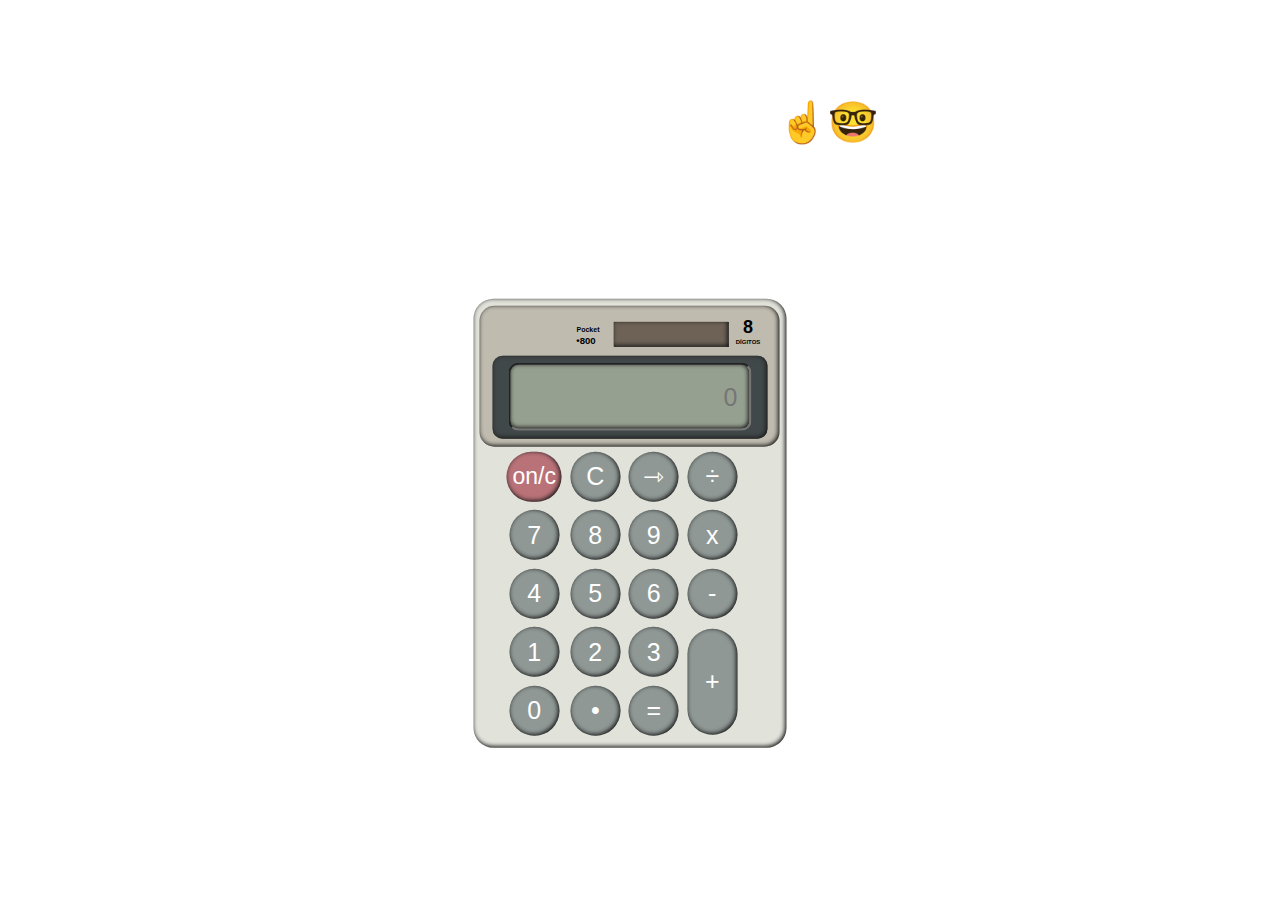
==== Calcula a dor.html @ 2ce4e1eb "primeiro commit" ====
<!DOCTYPE html>
<html lang="en">
<head>
	<meta charset="UTF-8">
	<meta name="viewport" content="width=device-width, initial-scale=1.0">
	<title>Calculadora☝🤓</title>
	    <link rel="stylesheet" href="style.css">
</head>
<body>
	<div class="cabecalho">
		<h1>Minha Calculadora☝🤓</h1>
	</div>
	<div class="envelope">
	 <div class="envelope2">		
	<div class="teste">

	</div>
	<div class="envelope9">
		<h1>DÍGITOS</h1>
	</div>
	<div class="envelope6">
		<h1>8</h1>
	</div>
	<div class="envelope8">
		<h1>•800</h1>
	</div>
	<div class="envelope7">
	<h1>Pocket</h1>
	</div>
	<div class="envelope5">
		<h1><img src="./imagem/espiral.png" alt=""></h1>
</div>
<div class="envelope4">
	<h1></h1>
	<h2>⠀</h2>
</div>


	 <div class="calculadora">

		<div class="envelope3">
			<input name="numeros" id="total" placeholder="0" >
		</div>
	
		<h1></h1>
	 </div></div>

			<table>
				<tr>
					<td><button class="c" onclick="clean()">on/c</button></td>
					<td><button class="bolinha" onclick="clean()">C</button></td>
					<td colspan="0,5"><button class="bolinha" onclick="back()">⇾</button></td>
					<td><button class="bolinha" onclick="insert('/')">÷</button></td>
				</tr>
				<tr>
					<td><button class="bolinha" onclick="insert('7')">7</button></td>
					<td><button class="bolinha" onclick="insert('8')">8</button></td>
					<td><button class="bolinha" onclick="insert('9')">9</button></td>
					<td><button class="bolinha" onclick="insert('*')">x</button></td>
				</tr>
				<tr>
					<td><button class="bolinha" onclick="insert('4')">4</button></td>
					<td><button class="bolinha" onclick="insert('5')">5</button></td>
					<td><button class="bolinha" onclick="insert('6')">6</button></td>
					<td><button class="bolinha" onclick="insert('-')">-</button></td>
				</tr>
				<tr>
					<td><button class="bolinha" onclick="insert('1')">1</button></td>
					<td><button class="bolinha" onclick="insert('2')">2</button></td>
					<td><button class="bolinha" onclick="insert('3')">3</button></td>
					<td rowspan="2"><button class="bolinha"style="height: 106px;" onclick="insert('+')">+</button></td>
				</tr>
				<tr>
					<td><button class="bolinha" onclick="insert('0')">0</button></td>
					<td><button class="bolinha" onclick="insert('.')">•</button></td>
					<td><button class="bolinha" onclick="calcular()">=</button></td>
				</tr>


			</table>
	
	</div>
	<script type="text/javascript" src="minecraft.js"></script>	

</body>
</html>
---- style.css ----
*{
	margin: 0;
	padding: 0;
	box-sizing:0;
}

body {
width: 100vw;
height: 100vh;
background-image: url("./imagem/trabalho\ 2.png");
background-size: cover;
background-repeat: no-repeat;
background-position: center;

}
.cabecalho{
	color: #fff;
	font-family:'Gill Sans', 'Gill Sans MT', Calibri, 'Trebuchet MS', sans-serif;
	font-size: 20px;
	position:absolute;
	left: 33%;
	top: 11%;
	text-align: center;

	
}
.envelope{
	position:absolute;
	background-color: rgb(225, 226, 218);
	top: 57%;
	left: 48.4%;
	transform: translate(-50%,-50%);
	border-radius: 20px;
	text-align: center;
	padding: 6.5px;
	margin: 10px;
	width: 300px;
	box-shadow: inset -1px -1px 4px 0.5px #1b1b1b;
}
.envelope2{
	background-color: rgb(191, 187, 175);
	border-radius: 15px;	
	height: 115px;
	padding: 13px;
	box-shadow: inset -1px -1px 4px 0.5px #1b1b1b;
	
}
.envelope3{
	background-color: rgb(65, 72, 73);
	border-radius: 10px;
	box-shadow: inset -1px -1px 4px 0.5px #1d1b1b;
	height: 73px;
	padding: 5px;
	width: 265px;
	text-align:center;

}
.calculadora{
	font-family:Arial, Helvetica, sans-serif;
	color: rgb(255, 255, 255);
	border-radius: 10px;
}
.envelope8{
	width: 50px;
	font-size: 4.8px;
	top: 36px;
	position:absolute;
	font-family:'Lucida Sans Unicode', Geneva, Verdana, sans-serif;
	left: 88px;
}
.envelope7{
	width: 50px;
	font-size: 3.5px;
	top: 26.6px;
	position:absolute;
	font-family:'Lucida Sans Unicode', Geneva, Verdana, sans-serif;
	left: 90px;
}
.envelope9{
	width: 50px;
	font-size: 3px;
	top: 40px;
	position:absolute;
	font-family:'Lucida Sans Unicode', Geneva, Verdana, sans-serif;
	left: 250px;
}
.envelope6{
	width: 50px;
	font-size: 9px;
	top: 18px;
	position:absolute;
	font-family:'Franklin Gothic Medium', 'Arial Narrow', Arial, sans-serif;
	left: 250px;
}
.envelope5{
	width: 50px;
			
}

.envelope4{
	background-color: rgb(110, 98, 86);
	width: 10px;
	text-align:right;
	position:absolute;
	left: 140px;
	top: 23px;
	height: 25px;
	width: 115px;
	box-shadow: inset -1px -1px 4px 0.5px #1b1b1b;
	
		}


#total{
	background-color: rgb(150, 160, 144);
	width: 215px;
	-webkit-line-clamp: 3;	
	height: 40px;
	margin: 2.7px;
	resize: none;
	font-size: 25px;
	color: black;
	text-align:right;
	padding: 12px;
	border-radius: 10px;
	box-shadow: inset -1px -1px 4px 0.5px #1b1b1b;
	
}

.c{
	width: 50px;
	height: 50px;
	font-size: 23px;
	cursor:pointer;
	margin: 3.25px;
	background-color: rgb(143,152,149);
	border: none;
	position: relative;
	left: 22px;
	color: #fff;
	border-radius: 50px;
	background-color: rgb(185, 114, 120);	width: 55px;
	box-shadow: inset -1px -1px 4px 0.5px #1b1b1b;

}
.c:hover{
	background-color: rgb(228, 146, 153);
	
}

.bolinha{
	width: 50px;
	height: 50px;
	font-size: 25px;
	cursor:pointer;
	margin: 3.25px;
	background-color: rgb(143,152,149);
	border: none;
	position: relative;
	left: 22px;
	color: #fff;
	border-radius: 50px;
	box-shadow: inset -1px -1px 4px 0.5px #1b1b1b;
}
.bolinha:hover{
	background-color: rgb(175, 175, 175);
}
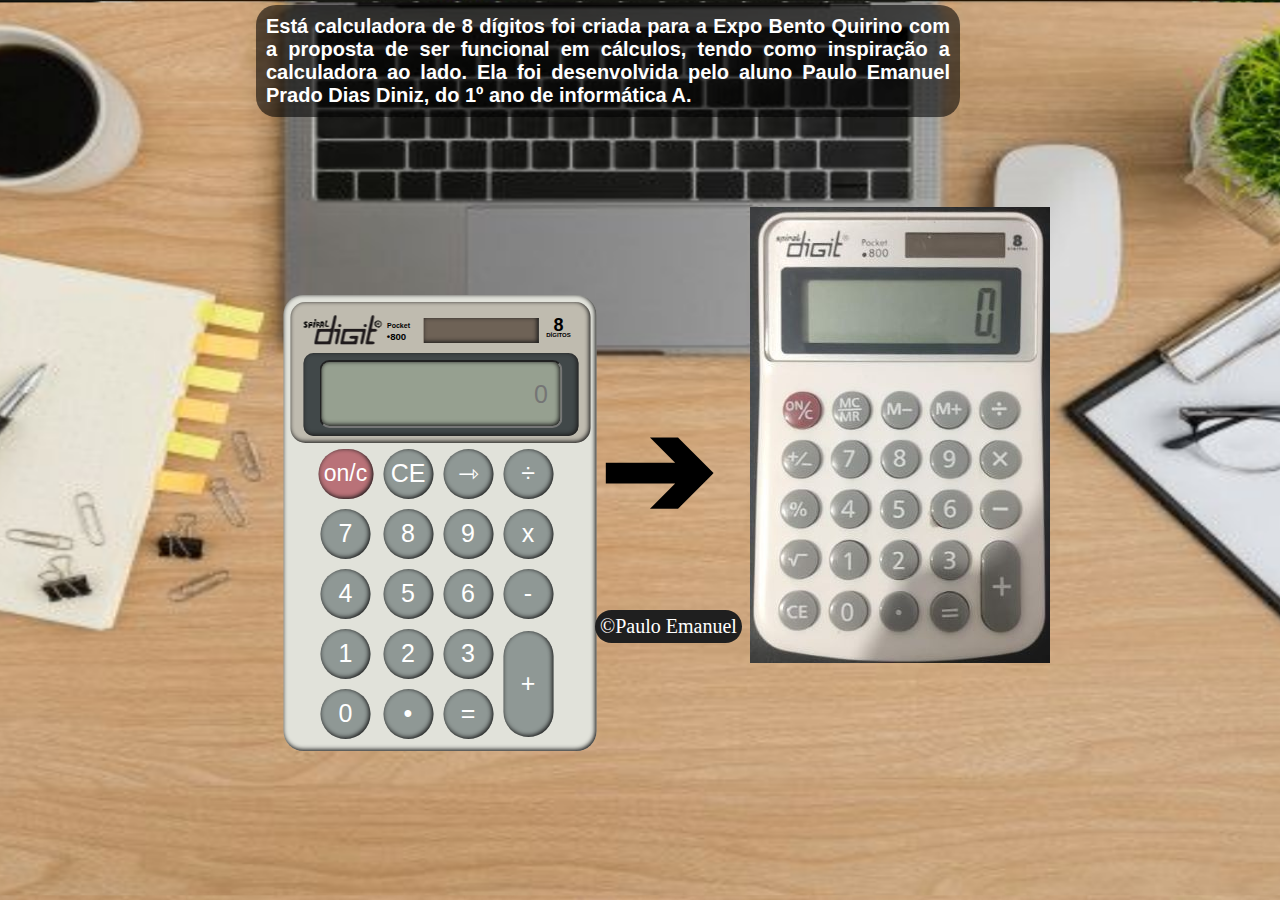
==== commit c72f5811: "Add files via upload" ====
--- a/Calcula a dor.html
+++ b/Calcula a dor.html
@@ -3,12 +3,18 @@
 <head>
 	<meta charset="UTF-8">
 	<meta name="viewport" content="width=device-width, initial-scale=1.0">
-	<title>Calculadora☝🤓</title>
+	<title>Calculadora 8 Dígitos</title>
 	    <link rel="stylesheet" href="style.css">
 </head>
 <body>
 	<div class="cabecalho">
-		<h1>Minha Calculadora☝🤓</h1>
+		<h1>Está calculadora de 8 dígitos foi criada para a Expo Bento Quirino com a proposta de ser funcional em cálculos, tendo como inspiração a calculadora ao lado. Ela foi desenvolvida pelo aluno Paulo Emanuel Prado Dias Diniz, do 1º ano de informática A.</h1>
+	</div>
+	<div class="envelope10"> 
+		<h1>➔</h1>
+	</div>
+	<div class="envelope11"> 
+		<h1><img src="REAL.jpg" alt=""></h1>
 	</div>
 	<div class="envelope">
 	 <div class="envelope2">		
@@ -28,7 +34,7 @@
 	<h1>Pocket</h1>
 	</div>
 	<div class="envelope5">
-		<h1><img src="./imagem/espiral.png" alt=""></h1>
+		<h1><img src="espiral.png" alt=""></h1>
 </div>
 <div class="envelope4">
 	<h1></h1>
@@ -48,7 +54,7 @@
 			<table>
 				<tr>
 					<td><button class="c" onclick="clean()">on/c</button></td>
-					<td><button class="bolinha" onclick="clean()">C</button></td>
+					<td><button class="bolinha" onclick="clean()">CE</button></td>
 					<td colspan="0,5"><button class="bolinha" onclick="back()">⇾</button></td>
 					<td><button class="bolinha" onclick="insert('/')">÷</button></td>
 				</tr>
@@ -78,8 +84,14 @@
 
 
 			</table>
-	
+			
+
+		</section>
 	</div>
+</section class="menu"> <ul></ul>
+<footer>
+	<p>&copy;Paulo Emanuel</p>  
+</footer>
 	<script type="text/javascript" src="minecraft.js"></script>	
 
 </body>
--- a/style.css
+++ b/style.css
@@ -7,28 +7,44 @@
 body {
 width: 100vw;
 height: 100vh;
-background-image: url("./imagem/trabalho\ 2.png");
+background-image: url("fundo.png");
 background-size: cover;
-background-repeat: no-repeat;
 background-position: center;
 
 }
 .cabecalho{
+	background-color: rgba(0, 0, 0, 0.568);
+	border-radius: 20px;
 	color: #fff;
 	font-family:'Gill Sans', 'Gill Sans MT', Calibri, 'Trebuchet MS', sans-serif;
-	font-size: 20px;
-	position:absolute;
-	left: 33%;
-	top: 11%;
-	text-align: center;
+	font-size: 10px;
+	padding: 10px;
+	position: absolute;
+	text-align:justify;
+	left: 20%;
+	top: 5px;
+	right: 25%;;
+
 
 	
+}
+.envelope10{
+	position: absolute;
+	top: 43%;
+	left: 600px;
+	font-size: 70px;
+}
+.envelope11{
+	position: absolute;
+	top: 23%;
+	left: 750px;
+	font-size: 70px;
 }
 .envelope{
 	position:absolute;
 	background-color: rgb(225, 226, 218);
 	top: 57%;
-	left: 48.4%;
+	left: 430px;
 	transform: translate(-50%,-50%);
 	border-radius: 20px;
 	text-align: center;
@@ -79,7 +95,7 @@
 .envelope9{
 	width: 50px;
 	font-size: 3px;
-	top: 40px;
+	top: 37px;
 	position:absolute;
 	font-family:'Lucida Sans Unicode', Geneva, Verdana, sans-serif;
 	left: 250px;
@@ -87,7 +103,7 @@
 .envelope6{
 	width: 50px;
 	font-size: 9px;
-	top: 18px;
+	top: 20px;
 	position:absolute;
 	font-family:'Franklin Gothic Medium', 'Arial Narrow', Arial, sans-serif;
 	left: 250px;
@@ -132,7 +148,7 @@
 	height: 50px;
 	font-size: 23px;
 	cursor:pointer;
-	margin: 3.25px;
+	margin: 4px;
 	background-color: rgb(143,152,149);
 	border: none;
 	position: relative;
@@ -153,7 +169,7 @@
 	height: 50px;
 	font-size: 25px;
 	cursor:pointer;
-	margin: 3.25px;
+	margin: 4px;
 	background-color: rgb(143,152,149);
 	border: none;
 	position: relative;
@@ -164,4 +180,16 @@
 }
 .bolinha:hover{
 	background-color: rgb(175, 175, 175);
+}
+footer {
+	background-color: rgb(31, 31, 31);
+    color: white;
+    margin: 0em;
+    padding: 5px;
+    text-align: center;
+	position: absolute;
+	font-size: 20px;
+	border-radius: 500px;
+	left: 595px;
+	top: 610px;
 }